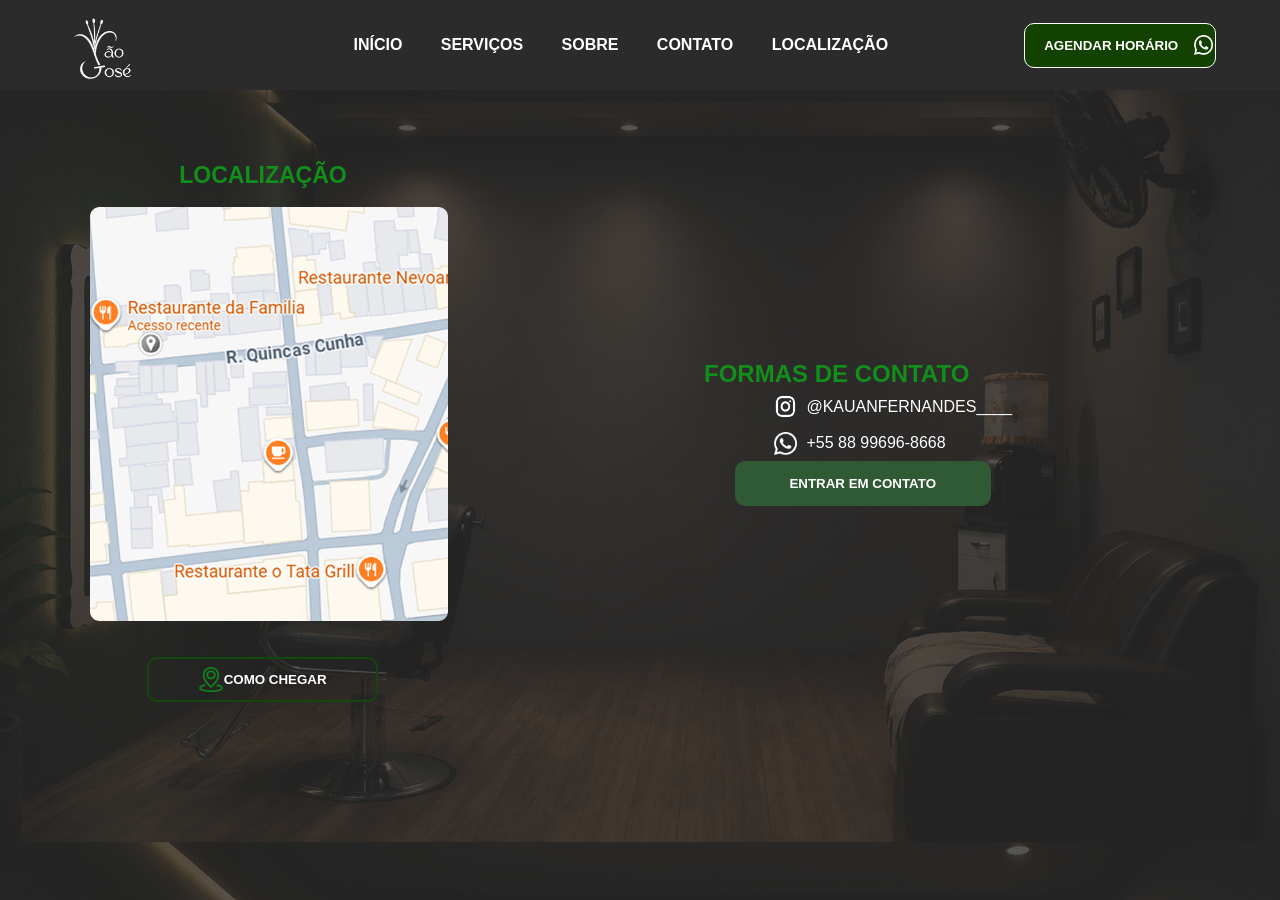
==== contato.html @ 746906e7 "novas alteraçoes" ====
<!DOCTYPE html>
<html lang="en">
<head>
    <meta charset="UTF-8">
    <meta name="viewport" content="width=device-width, initial-scale=1.0">
    <title>Contato e Localização</title>
    <link rel="stylesheet" href="style.css">
</head>
<body class="body-sn-localizacao">
      <nav class="incio-landing-page">
        <section class="logo">
            <img src="src/scripts/img/logo-barbearia.png" alt="logo">
        </section>
        <section class="links-incio">
            <a href="index.html">INÍCIO</a>
            <a href="servico.html">SERVIÇOS</a>
            <a href="sobrenos.html">SOBRE</a>
            <a href="contato.html">CONTATO</a>
            <a href="contato.html">LOCALIZAÇÃO</a>
        </section>
        <section class="btn-agendar">
            <button type="submit">AGENDAR HORÁRIO <img src="src/scripts/img/whatsapp.png" alt="icon-whatsapp"></button>
        </section>
    </nav>
    <main class="corpo-localizacao-contato">
        <section class="area-localizacao">
            <h1>LOCALIZAÇÃO</h1>
            <img class="mapa" src="src/scripts/img/mapa.png" alt="mapa">
            <button type="button">
                <img class="icon-local" src="src/scripts/img/location.png" alt="icon-local">
                COMO CHEGAR
            </button>
        </section>
        <section class="area-contato">
            <h1>FORMAS DE CONTATO</h1>
            <a href="#"><img src="src/scripts/img/social media.png" alt="insta">@KAUANFERNANDES____</a>
            <a href="#"><img src="src/scripts/img/whatsapp.png" alt="whtsapp">+55 88 99696-8668</a>
            <button>ENTRAR EM CONTATO</button>
        </section>
    </main>
    
    
</body>
</html>
---- style.css ----
* {
    margin: 0%;
    padding: 0%;
    box-sizing: border-box;
    font-family: Miranda sans, sans-serif;
}

.incio-landing-page {
    background-color: #2B2B2B;
    display: flex;
    align-items: center;
    justify-content: space-between;
    height: 10vh;
}

.logo img {
    width: 8vw;
    margin-top: 3.5vh;
    margin-left: 4vw;
}

.links-incio {
    display: flex;
    gap: 3vw;
    font-weight: 580;
    margin-left: 5VW;

}

.links-incio a {
    text-decoration: none;
    color: #ffff;

}

.links-incio :hover {
    border-bottom: 1px #fff solid;
}

.links-incio :hover {

    color: #7d9872;
}






.btn-agendar img {
    display: flex;
    align-items: center;
    width: 1.5vw;
}

.btn-agendar button {
    display: flex;
    align-items: center;
    background-color: #134200;

    border-radius: 10px;
    width: 15vw;
    height: 5vh;
    margin-right: 5vw;
    padding-left: 1.5vw;
    gap: 1.2vw;
    color: #ffff;
    font-weight: 700;
    cursor: pointer;
    border: 1.5px #ffff solid;
}

.btn-agendar :hover {

    background-color: #32462F;
}

.line1 {
    background-color: #4B6A47;
    width: 2vw;
    height: 0.2vh;
    margin-top: 0.5vh;

}

.texto-informativo {
    display: flex;
    align-items: center;
    margin-top: 3vh;
    color: #4B6A47;
    font-size: 0.9vw;
    font-weight: 600;
    margin-left: 3vw;

}

.cada {
    color: #32462F;
    font-size: 4vw;
    font-weight: bolder;
    margin-top: 3vh;
    margin-left: 4vw;
    background: linear-gradient(to bottom,
            #7d9872 0%,
            #5d7752 45%,
            #415539 100%);

    -webkit-background-clip: text;
    background-clip: text;
    color: transparent;


}

.detalhe {
    color: #393939;
    font-size: 4vw;
    font-weight: bolder;
    margin-left: 9vw;
    margin-top: -1vw;
    background: linear-gradient(to bottom,
            #6b6b6b 0%,
            #555555 30%,
            #393939 70%,
            #232323 100%);

    -webkit-background-clip: text;
    background-clip: text;
    color: transparent;

    text-shadow:
        0 0 2px rgba(255, 255, 255, .15),
        0 0 10px rgba(120, 120, 120, .2);



}

.importa {
    color: #32462F;
    font-size: 4vw;
    font-weight: bolder;
    margin-left: 14vw;
    margin-top: -1vw;
    background: linear-gradient(to bottom,
            #7d9872 0%,
            #5d7752 45%,
            #415539 100%);

    -webkit-background-clip: text;
    background-clip: text;
    color: transparent;




}

.CTA-subtext p {
    width: 25vw;
    margin-left: 4vw;
    font-size: 1.5vw;
    margin-top: 3vh;
}

.icons-text {
    display: flex;
    align-items: center;
    gap: 3vw;
    margin-top: 8vh;
    margin-left: 6vw;

}

.icons-text img {
    width: 6vw;
}

.area-kaua {
    display: flex;
    margin-left: 54.99vw;
    background-color: #32462F;
    width: 45vw;
    margin-top: -64.6vh;
    height: 89.9vh;
    border-bottom-left-radius: 28%;
    border-top-left-radius: 70%;

}

.area-kaua img {
    margin-top: 19.85vh;
    margin-left: 11.4vw;
    height: 70vh;

}
.body-sn{
      background-image: url('src/scripts/img/fundoladingpage.png');
    background-size: cover;
    
}

.body-sn-localizacao

 {
    background-image: url('src/scripts/img/img-localização-contato.png');
    background-size: cover;

}

.texto-informativo-sn {
    color: #fff;
    font-weight: 580;
    font-size: 1vw;
    margin-top: 5vh;
    margin-left: 5vw;
}

.line2 {
    background-color: #fff;
    width: 6vw;
    height: 0.2vh;
}
.corpo-localizacao-contato{
    display: flex;
}

.area-localizacao{
    display: flex;
    flex-direction: column;
}
.area-localizacao h1 {
    color: #128E1B;
    font-size:1.8vw;
 margin-left: 14vw;
   margin-top: 8vh;
}
.icon-local{
    width: 2vw;
}
.area-localizacao button{
    background-color: transparent;
    cursor: pointer;
    color: #fff;
    font-weight: 600;
    border: #12480B solid 2px;
    border-radius: 10px;
    width: 18vw;
    height: 5vh;
    margin-top: 4vh;
    margin-left: 11.5vw;
    display: flex;
    align-items: center;
    justify-content: center
    
    
    
}

.mapa{
    margin-top: 2vh;
    margin-left: 7vw;
    width: 28vw;
}
.area-contato{
    display: flex;
    flex-direction: column;
    margin-left: 20vw;
    margin-top: 30vh;
}
.area-contato h1{
    display: flex;
    align-items: center;
    color: #128E1B;

}

.area-contato a{
    display: flex;
    align-items: center;
    text-decoration: none;
    color: white;
    cursor:pointer;
    margin-left: 5vw;
    gap: 1vh;
    padding: 0.5vw;
}
.area-contato img{
    width: 1.8vw;

}

.area-contato button{
    display: flex;
    align-items: center;
    justify-content: center;
    cursor: pointer;
    width: 20vw;
    height: 5vh;
    border-radius: 10px;
    border: none;
    background-color: #305a33;
    color: #fff;
    font-weight: 600;
    margin-left: 2.4vw;

}
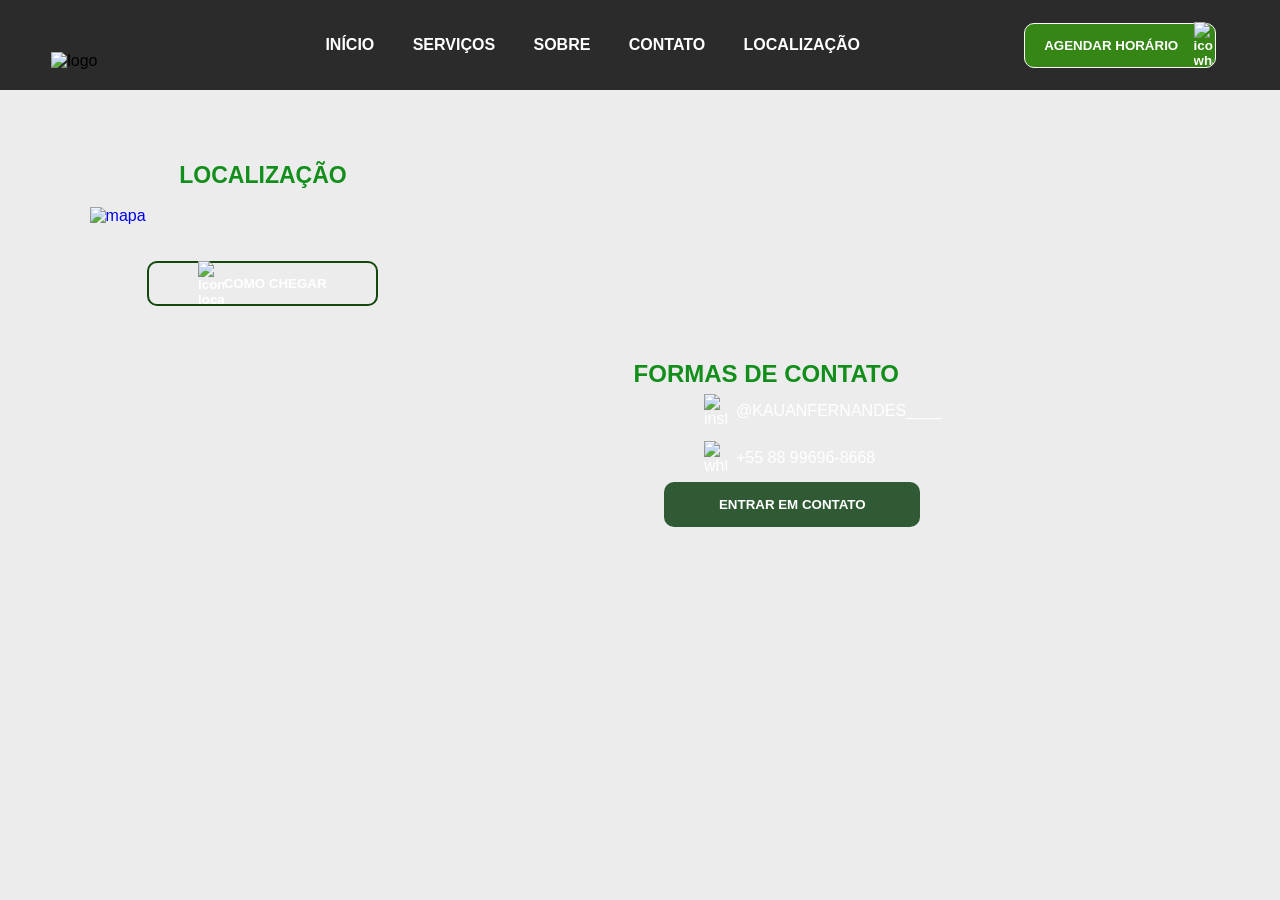
==== commit 1220ba81: "mudanças,estrutura" ====
--- a/contato.html
+++ b/contato.html
@@ -11,6 +11,9 @@
         <section class="logo">
             <img src="src/scripts/img/logo-barbearia.png" alt="logo">
         </section>
+         <div class="menu-toggle">
+            ☰
+        </div>
         <section class="links-incio">
             <a href="index.html">INÍCIO</a>
             <a href="servico.html">SERVIÇOS</a>
@@ -25,19 +28,25 @@
     <main class="corpo-localizacao-contato">
         <section class="area-localizacao">
             <h1>LOCALIZAÇÃO</h1>
-            <img class="mapa" src="src/scripts/img/mapa.png" alt="mapa">
+            <a href="https://maps.app.goo.gl/qqqoFXVmUrkW6f6p8">
+            <img class="mapa" src="src/scripts/img/mapa.png"  alt="mapa">
             <button type="button">
                 <img class="icon-local" src="src/scripts/img/location.png" alt="icon-local">
                 COMO CHEGAR
             </button>
+            </a>
         </section>
         <section class="area-contato">
             <h1>FORMAS DE CONTATO</h1>
-            <a href="#"><img src="src/scripts/img/social media.png" alt="insta">@KAUANFERNANDES____</a>
-            <a href="#"><img src="src/scripts/img/whatsapp.png" alt="whtsapp">+55 88 99696-8668</a>
-            <button>ENTRAR EM CONTATO</button>
+            <a href="https://www.instagram.com/kauafernandes_____?utm_source=ig_web_button_share_sheet&igsh=ZDNlZDc0MzIxNw=="><img src="src/scripts/img/social media.png" alt="insta">@KAUANFERNANDES____</a>
+            <a href="https://w.app/barbearia-sj"><img src="src/scripts/img/whatsapp.png" alt="whtsapp">+55 88 99696-8668</a>
+            <button onclick="mostrartoast()">ENTRAR EM CONTATO</button>
+            <section class="toast" id="toast">
+                Entre em contato comigo pelo Whatsapp ou Instagram.
+            </section>
         </section>
     </main>
+    <script src="src/scripts/index.js"></script>
     
     
 </body>
--- a/style.css
+++ b/style.css
@@ -1,10 +1,15 @@
 * {
-    margin: 0%;
-    padding: 0%;
+    margin: 0;
+    padding: 0;
     box-sizing: border-box;
     font-family: Miranda sans, sans-serif;
 }
 
+body {
+    background-color: #ececec;
+}
+
+/* /* AREA INICIO */
 .incio-landing-page {
     background-color: #2B2B2B;
     display: flex;
@@ -56,7 +61,7 @@
 .btn-agendar button {
     display: flex;
     align-items: center;
-    background-color: #134200;
+    background-color: #368616;
 
     border-radius: 10px;
     width: 15vw;
@@ -177,9 +182,11 @@
 }
 
 .area-kaua {
+
     display: flex;
     margin-left: 54.99vw;
-    background-color: #32462F;
+    background-image: url("src/scripts/img/img-localização-contato.png");
+    background-position: -140px;
     width: 45vw;
     margin-top: -64.6vh;
     height: 89.9vh;
@@ -194,19 +201,20 @@
     height: 70vh;
 
 }
-.body-sn{
-      background-image: url('src/scripts/img/fundoladingpage.png');
-    background-size: cover;
-    
-}
-
-.body-sn-localizacao
-
- {
-    background-image: url('src/scripts/img/img-localização-contato.png');
-    background-size: cover;
-
-}
+
+/* AREA SOBRE NOS  */
+
+
+.body-sn {
+    background-image: url("src/scripts/img/fundo-sombra.JPEG");
+    background-repeat: no-repeat;
+    overflow-x: hidden;
+    background-position: center;
+}
+
+
+
+
 
 .texto-informativo-sn {
     color: #fff;
@@ -221,24 +229,210 @@
     width: 6vw;
     height: 0.2vh;
 }
-.corpo-localizacao-contato{
-    display: flex;
-}
-
-.area-localizacao{
+
+.texto-principal-sn {
+    display: flex;
+    align-items: center;
+    margin-top: 8vh;
+}
+
+.parte1-text-princ {
+    font-size: 3.5vw;
+    font-weight: 700;
+
+    margin-top: 2vh;
+    width: 40vw;
+    margin-left: 3vw;
+    color: #fff;
+    font-weight: 700;
+    background: linear-gradient(to bottom,
+            #ffffff 0%,
+            #f2f2f2 30%,
+            #d9d9d9 70%,
+            #bfbfbf 100%);
+
+    -webkit-background-clip: text;
+    background-clip: text;
+    color: transparent;
+
+    text-shadow:
+        0 0 2px rgba(255, 255, 255, 0.4),
+        0 0 10px rgba(255, 255, 255, 0.25);
+}
+
+.parte2-text-princ {
+    font-size: 3.5vw;
+    font-weight: 700;
+    color: #32462F;
+    font-weight: 700;
+    background: linear-gradient(to bottom,
+            #7d9872 0%,
+            #5d7752 45%,
+            #415539 100%);
+
+    -webkit-background-clip: text;
+    background-clip: text;
+    color: transparent;
+
+
+    margin-top: 5vw;
+    margin-left: -22vw;
+}
+
+
+
+.subtext {
+    color: #fff;
+    width: 25vw;
+    text-align: justify;
+    font-weight: lighter;
+    margin-left: 3.8vw;
+    margin-top: 2vh;
+
+    margin-top: 3vh;
+    text-align: justify;
+    line-height: 1.6;
+}
+
+
+
+.area-kaua2 {
+    display: flex;
+    align-items: center;
+    justify-content: space-evenly;
+    margin-left: 60vw;
+    margin-top: -32vw;
+
+}
+
+.area-kaua2 img {
+    width: 20vw;
+}
+
+.sn-prt2 {
+    background-color: #fff;
+
+}
+
+.area-nossa-historia {
+    display: flex;
+    align-items: center;
+}
+
+.img-certificado img {
+    width: 25vw;
+    border-radius: 15px;
+    margin-left: 3vw;
+    margin-top: 7vh;
+}
+
+.name-historia-text {
     display: flex;
     flex-direction: column;
-}
+    gap: 1.4vh;
+    margin-top: 3vh;
+    margin-left: 1.5vw;
+}
+
+.nossa-historia {
+    display: flex;
+    align-items: center;
+    margin-top: 3vh;
+    color: #4B6A47;
+    font-size: 0.9vw;
+    font-weight: 600;
+
+}
+
+.text-nossa-historia {
+    color: #12480B;
+    width: 39vw;
+    text-align: justify;
+}
+
+.area-valores {
+    background-color: #32462F;
+    width: 100%;
+    margin-top: 7vh;
+
+
+}
+
+.titulo-valores {
+    display: flex;
+    align-items: center;
+    justify-content: center;
+    flex-direction: column;
+
+}
+
+.titulo-valores p {
+    color: #fff;
+}
+
+.titulo-valores h1 {
+    color: #fff;
+}
+
+.valores{
+    display: flex;
+    align-items: center;
+    justify-content: space-around;
+    
+}
+.card{
+    display: flex;
+    align-items: center;
+    flex-direction: column;
+    text-align: justify;
+    gap: 0.5VW;
+}
+.card span{
+    color: #00A30A;
+    font-weight: 600;
+}
+.card p{ color: #E8E8E8;
+   width: 15vw;
+
+}
+
+
+
+
+
+
+/* AREA LOCALIZAÇÃO E CONTATOS */
+
+.body-sn-localizacao {
+    background-image: url("src/scripts/img/fundoladingpage.png");
+}
+
+.corpo-localizacao-contato {
+    display: flex;
+}
+
+.area-localizacao {
+    display: flex;
+    flex-direction: column;
+}
+
+.area-localizacao a {
+    text-decoration: none;
+}
+
+
 .area-localizacao h1 {
     color: #128E1B;
-    font-size:1.8vw;
- margin-left: 14vw;
-   margin-top: 8vh;
-}
-.icon-local{
+    font-size: 1.8vw;
+    margin-left: 14vw;
+    margin-top: 8vh;
+}
+
+.icon-local {
     width: 2vw;
 }
-.area-localizacao button{
+
+.area-localizacao button {
     background-color: transparent;
     cursor: pointer;
     color: #fff;
@@ -252,45 +446,46 @@
     display: flex;
     align-items: center;
     justify-content: center
-    
-    
-    
-}
-
-.mapa{
+}
+
+
+.mapa {
     margin-top: 2vh;
     margin-left: 7vw;
     width: 28vw;
 }
-.area-contato{
+
+.area-contato {
     display: flex;
     flex-direction: column;
     margin-left: 20vw;
     margin-top: 30vh;
 }
-.area-contato h1{
+
+.area-contato h1 {
     display: flex;
     align-items: center;
     color: #128E1B;
 
 }
 
-.area-contato a{
+.area-contato a {
     display: flex;
     align-items: center;
     text-decoration: none;
     color: white;
-    cursor:pointer;
+    cursor: pointer;
     margin-left: 5vw;
     gap: 1vh;
     padding: 0.5vw;
 }
-.area-contato img{
+
+.area-contato img {
     width: 1.8vw;
 
 }
 
-.area-contato button{
+.area-contato button {
     display: flex;
     align-items: center;
     justify-content: center;
@@ -304,4 +499,644 @@
     font-weight: 600;
     margin-left: 2.4vw;
 
+}
+
+.area-contato button:hover {
+    background-color: #0f8617;
+}
+
+
+
+/* AREA SERVIÇOS #2B2B2B */
+
+.servico {
+    height: 35vh;
+    width: 98.99vw;
+    background-color: #161616;
+
+}
+
+.area-text-servico {
+    color: #fff;
+    font-size: 0.8vw;
+    margin-left: 3vw;
+    padding-top: 5vh;
+}
+
+
+
+.area-servicos {
+    display: flex;
+    align-items: center;
+    justify-content: center;
+    gap: 1vw;
+    margin-top: -2vh;
+    transition: all 0.10s cubic-bezier(0.22, 1, 0.36, 1);
+
+}
+
+.area-servicos .card1:hover {
+    border: #128E1B solid 0.5px;
+    transform: translateY(-4px) scale(1.015);
+    box-shadow: 0 20px 40px rgba(0, 0, 0, 0, 0.25);
+}
+
+
+.card1 {
+    display: flex;
+    align-items: center;
+
+    background-color: #2B2B2B;
+    width: 23vw;
+    height: 20vh;
+    border-radius: 10px;
+    margin-top: 3vh;
+
+}
+
+
+.card1 img {
+    width: 5vw;
+
+    margin-left: 1vw;
+}
+
+.card1 p {
+    color: #fff;
+    font-weight: 600;
+    ;
+}
+
+.card1 span {
+
+    font-weight: 600;
+    color: #128E1B
+}
+
+.img-baber img {
+    width: 25vw;
+    border-radius: 15px;
+    margin-left: 3vw;
+    margin-top: 8vh;
+}
+
+.area-texto-ambient-barber {
+    display: flex;
+    align-items: center;
+}
+
+.name-SJ-text {
+    display: flex;
+    flex-direction: column;
+    gap: 1.4vh;
+    margin-top: 3vh;
+    margin-left: 3vw;
+}
+
+.sj {
+    display: flex;
+    align-items: center;
+    margin-top: 3vh;
+    color: #4B6A47;
+    font-size: 0.9vw;
+    font-weight: 600;
+    margin-left: 10vw;
+
+}
+
+
+
+
+.text-ambiente {
+    color: #12480B;
+    width: 30vw;
+    text-align: justify;
+}
+
+
+
+.texto-resultados P {
+    font-size: 1.5VW;
+    margin-top: 4vh;
+    margin-left: 6vw;
+    font-weight: 600;
+    color: #128E1B
+}
+
+.imagens-resultados img {
+    width: 15vw;
+
+
+}
+
+.imagens-resultados {
+    display: flex;
+    gap: 2vw;
+    margin-left: 9vw;
+    margin-top: 2vh;
+    cursor: pointer;
+    transition: all 0.6s cubic-bezier(0.22, 1, 0.36, 1);
+    box-shadow: 0 4px 6px rgba(0, 0, 0, 0, 0.1);
+
+}
+
+.imagens-resultados :hover {
+    transform: translateY(-4px) scale(1.015);
+    box-shadow: 0 20px 40px rgba(0, 0, 0, 0, 0.25);
+}
+
+.toast {
+    position: fixed;
+    background-color: #555555;
+    width: 30vw;
+    height: 5vh;
+    display: flex;
+    align-items: center;
+    padding-left: 1.5vw;
+    border-radius: 10px;
+    color: white;
+    margin-top: 18vw;
+    margin-left: 5vw;
+    opacity: 0;
+    visibility: hidden;
+    transition: all 0.3s ease;
+}
+
+.toast.show {
+    opacity: 1;
+    visibility: visible;
+
+}
+
+.menu-toggle {
+    display: none;
+    color: white;
+    font-size: 2rem;
+    cursor: pointer;
+    margin-right: 20px;
+}
+
+/* RESPONSIVIDADE MOBILE */
+@media (max-width: 768px) {
+
+    .incio-landing-page {
+        position: relative;
+        justify-content: space-between;
+        padding: 0 20px;
+    }
+
+    .logo img {
+        width: 90px;
+        margin-top: 5vw;
+    }
+
+    .menu-toggle {
+        display: block;
+    }
+
+    .links-incio {
+        display: none;
+        flex-direction: column;
+        position: absolute;
+        top: 100%;
+        left: 50vw;
+        width: 50%;
+        height: 115vh;
+        background: #2B2B2B;
+        padding: 20px 0;
+        text-align: center;
+        gap: 20px;
+        z-index: 999;
+
+
+    }
+
+    .links-incio a {
+        margin-top: 2vh;
+    }
+
+    .links-incio.active {
+        display: flex;
+    }
+
+    .btn-agendar {
+        display: none;
+    }
+
+
+    .texto-informativo,
+    .texto-informativo-sn,
+    .nossa-historia,
+    .sj {
+        font-size: 14px;
+    }
+
+    .cada,
+    .detalhe,
+    .importa {
+        font-size: 12vw;
+        margin-left: 20px;
+        margin-top: 0;
+    }
+
+    .CTA-subtext p {
+        width: 90%;
+        font-size: 18px;
+        margin: 20px auto;
+        text-align: center;
+    }
+
+    .icons-text {
+        flex-wrap: wrap;
+        justify-content: center;
+        margin: 30px 0;
+    }
+
+    .icons-text img {
+        width: 60px;
+    }
+
+    .area-kaua {
+        width: 100%;
+        height: auto;
+        margin: 30px 0 0 0;
+        background-position: center;
+        border-radius: 0;
+        justify-content: center;
+
+    }
+
+    .area-kaua img {
+        width: 80%;
+        height: auto;
+        margin: 0;
+
+    }
+
+    .texto-principal-sn {
+        flex-direction: column;
+        align-items: flex-start;
+        margin-top: 5vh;
+    }
+
+    .parte1-text-princ,
+    .parte2-text-princ {
+        width: 90%;
+        font-size: 10vw;
+        margin: 0 20px;
+    }
+
+    .subtext {
+        width: 90%;
+        margin: 20px auto;
+    }
+
+    .nossa-historia {
+        margin-left: 33vw;
+        font-size: 4vw;
+
+    }
+
+
+
+
+    .area-nossa-historia,
+    .area-texto-ambient-barber,
+    .corpo-localizacao-contato {
+        flex-direction: column;
+    }
+
+    .img-certificado img,
+    .img-baber img {
+        width: 90%;
+        margin: 20px auto;
+        display: block;
+    }
+
+    .text-nossa-historia,
+    .text-ambiente {
+        width: 90%;
+        margin: auto;
+    }
+
+    .text-servico {
+        margin-left: 5vw;
+        font-size: 5vw;
+    }
+
+    .servico {
+        height: auto;
+        padding-bottom: 30px;
+    }
+
+    .area-servicos {
+        flex-direction: column;
+        gap: 15px;
+    }
+
+    .card1 {
+        width: 90%;
+        height: auto;
+        padding: 20px;
+    }
+
+    .card1 img {
+        width: 60px;
+    }
+
+    .area-localizacao h1,
+    .area-contato h1 {
+        font-size: 24px;
+        margin-left: 0;
+        text-align: center;
+    }
+
+    .mapa {
+        display: flex;
+        width: 90%;
+        margin: 20px auto;
+    }
+
+    .area-localizacao button,
+    .area-contato button {
+        width: 90%;
+        margin: 20px auto;
+    }
+
+    .area-contato {
+        margin: 30px 0;
+        align-items: center;
+    }
+
+    .area-contato a {
+        margin: 0;
+    }
+
+    .area-contato img,
+    .icon-local {
+        width: 25px;
+    }
+
+    .texto-resultados p {
+        font-size: 22px;
+        text-align: center;
+        margin: 20px 0;
+    }
+
+    .imagens-resultados {
+        flex-direction: column;
+        align-items: center;
+        margin: 0;
+        gap: 5vw;
+
+    }
+
+    .imagens-resultados img {
+        width: 90%;
+    }
+
+    .toast {
+        display: flex;
+        width: 90%;
+        margin-right: 3vw;
+
+        bottom: -1px;
+
+    }
+
+    .area-kaua2{
+        display: none;
+    }
+    .area-kaua2 img{
+        display: none;
+    }
+    .valores{
+        flex-direction: column;
+        gap: 2vw;
+        margin-top: 2vh;
+    }
+    .card p{
+        width: 50vw;
+    }
+    .area-valores p,h1.line21{
+        margin-top: 3vh;
+    }
+    .body-sn{
+        background-image: url("src/scripts/img/fundo-sombra-cell.png");
+    }
+   
+
+}
+
+/* ==========================
+   RESPONSIVIDADE TABLET
+   ========================== */
+
+@media (min-width:769px) and (max-width:1024px) {
+
+    /* HEADER */
+
+    .logo img {
+        width: 14vw;
+    }
+
+    .links-incio {
+        gap: 2vw;
+        font-size: 1.5vw;
+    }
+
+    .btn-agendar button {
+        width: 22vw;
+        font-size: 1.5vw;
+    }
+
+    .btn-agendar img {
+        width: 2vw;
+    }
+
+    /* HERO */
+
+    .texto-informativo {
+        font-size: 1.5vw;
+    }
+
+    .cada,
+    .detalhe,
+    .importa {
+        font-size: 6vw;
+    }
+
+    .CTA-subtext p {
+        width: 40vw;
+        font-size: 2vw;
+    }
+
+    .icons-text img {
+        width: 8vw;
+    }
+
+    .area-kaua {
+        width: 50vw;
+        margin-left: 50vw;
+        background-position: center;
+    }
+
+    .area-kaua img {
+        height: 60vh;
+        margin-left: 8vw;
+    }
+
+    /* SOBRE NÓS */
+
+    .texto-informativo-sn {
+        font-size: 1.5vw;
+    }
+
+    .parte1-text-princ {
+        font-size: 6vw;
+        width: 70vw;
+    }
+
+    .parte2-text-princ {
+        font-size: 6vw;
+        margin-left: -42vw;
+    }
+
+    .subtext {
+        width: 50vw;
+        font-size: 1.8vw;
+    }
+
+    .area-kaua2 {
+        margin-left: 55vw;
+        margin-top: -25vw;
+    }
+
+    .area-kaua2 img {
+        width: 25vw;
+    }
+
+    /* HISTÓRIA */
+
+    .img-certificado img {
+        width: 35vw;
+    }
+
+    .text-nossa-historia {
+        width: 50vw;
+        font-size: 1.8vw;
+    }
+
+    .nossa-historia {
+        font-size: 1.4vw;
+    }
+
+    /* VALORES */
+
+    .titulo-valores p {
+        font-size: 1.6vw;
+    }
+
+    .titulo-valores h1 {
+        font-size: 4vw;
+    }
+
+    .card p {
+        width: 22vw;
+        font-size: 1.6vw;
+    }
+
+    .card img {
+        width: 5vw;
+    }
+
+    /* SERVIÇOS */
+
+    .servico {
+        height: auto;
+        padding-bottom: 5vh;
+    }
+
+    .area-text-servico {
+        font-size: 1.4vw;
+    }
+
+    .area-servicos {
+        flex-wrap: wrap;
+        gap: 2vw;
+    }
+
+    .card1 {
+        width: 45vw;
+        height: 18vh;
+    }
+
+    .card1 img {
+        width: 6vw;
+    }
+
+    /* AMBIENTE */
+
+    .img-baber img {
+        width: 35vw;
+    }
+
+    .text-ambiente {
+        width: 45vw;
+        font-size: 1.8vw;
+    }
+
+    /* RESULTADOS */
+
+    .texto-resultados p {
+        font-size: 2.5vw;
+    }
+
+    .imagens-resultados {
+        justify-content: center;
+        flex-wrap: wrap;
+        margin-left: 0;
+    }
+
+    .imagens-resultados img {
+        width: 25vw;
+    }
+
+    /* LOCALIZAÇÃO */
+
+    .mapa {
+        width: 40vw;
+    }
+
+    .area-localizacao h1,
+    .area-contato h1 {
+        font-size: 2.5vw;
+    }
+
+    .area-localizacao button {
+        width: 25vw;
+    }
+
+    .area-contato {
+        margin-left: 10vw;
+        margin-top: 20vh;
+    }
+
+    .area-contato button {
+        width: 25vw;
+    }
+
+    .area-contato img {
+        width: 2.5vw;
+    }
+
+    .icon-local {
+        width: 2.5vw;
+    }
+
+    /* TOAST */
+
+    .toast {
+        width: 45vw;
+    }
 }
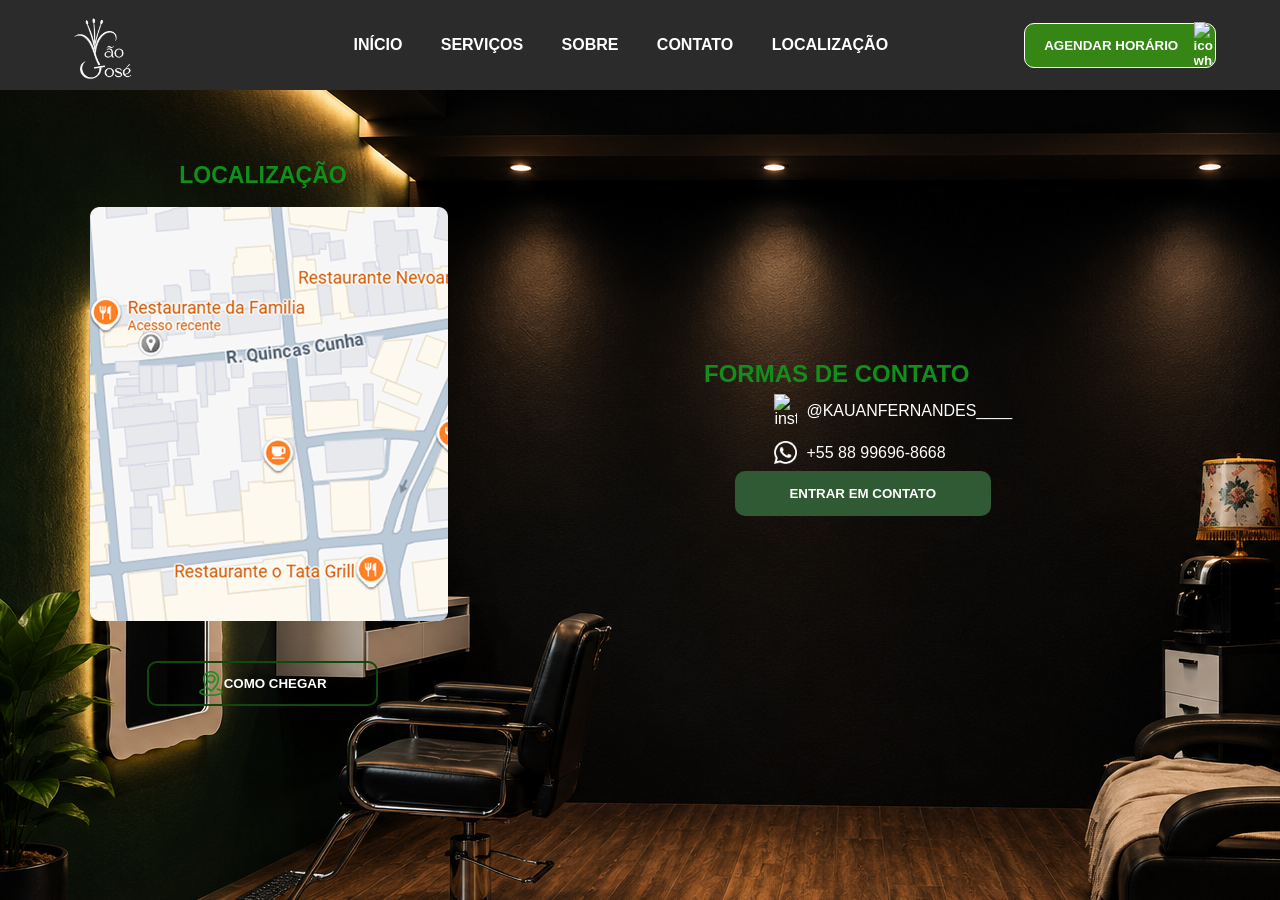
==== commit b46c90b7: "ajeitando as img" ====
--- a/contato.html
+++ b/contato.html
@@ -9,7 +9,7 @@
 <body class="body-sn-localizacao">
       <nav class="incio-landing-page">
         <section class="logo">
-            <img src="src/scripts/img/logo-barbearia.png" alt="logo">
+            <img src="src/img/logo-barbearia.png" alt="logo">
         </section>
          <div class="menu-toggle">
             ☰
@@ -29,9 +29,9 @@
         <section class="area-localizacao">
             <h1>LOCALIZAÇÃO</h1>
             <a href="https://maps.app.goo.gl/qqqoFXVmUrkW6f6p8">
-            <img class="mapa" src="src/scripts/img/mapa.png"  alt="mapa">
+            <img class="mapa" src="src/img/mapa.png"  alt="mapa">
             <button type="button">
-                <img class="icon-local" src="src/scripts/img/location.png" alt="icon-local">
+                <img class="icon-local" src="src/img/location.png" alt="icon-local">
                 COMO CHEGAR
             </button>
             </a>
@@ -39,14 +39,14 @@
         <section class="area-contato">
             <h1>FORMAS DE CONTATO</h1>
             <a href="https://www.instagram.com/kauafernandes_____?utm_source=ig_web_button_share_sheet&igsh=ZDNlZDc0MzIxNw=="><img src="src/scripts/img/social media.png" alt="insta">@KAUANFERNANDES____</a>
-            <a href="https://w.app/barbearia-sj"><img src="src/scripts/img/whatsapp.png" alt="whtsapp">+55 88 99696-8668</a>
+            <a href="https://w.app/barbearia-sj"><img src="src/img/whatsapp.png" alt="whtsapp">+55 88 99696-8668</a>
             <button onclick="mostrartoast()">ENTRAR EM CONTATO</button>
             <section class="toast" id="toast">
                 Entre em contato comigo pelo Whatsapp ou Instagram.
             </section>
         </section>
     </main>
-    <script src="src/scripts/index.js"></script>
+    <script src="src/index.js"></script>
     
     
 </body>
--- a/style.css
+++ b/style.css
@@ -185,7 +185,7 @@
 
     display: flex;
     margin-left: 54.99vw;
-    background-image: url("src/scripts/img/img-localização-contato.png");
+    background-image: url("src/img/img-localização-contato.png");
     background-position: -140px;
     width: 45vw;
     margin-top: -64.6vh;
@@ -206,7 +206,7 @@
 
 
 .body-sn {
-    background-image: url("src/scripts/img/fundo-sombra.JPEG");
+    background-image: url("src/img/fundo-sombra.JPEG");
     background-repeat: no-repeat;
     overflow-x: hidden;
     background-position: center;
@@ -404,7 +404,7 @@
 /* AREA LOCALIZAÇÃO E CONTATOS */
 
 .body-sn-localizacao {
-    background-image: url("src/scripts/img/fundoladingpage.png");
+    background-image: url("src/img/fundoladingpage.png");
 }
 
 .corpo-localizacao-contato {
@@ -922,7 +922,7 @@
         margin-top: 3vh;
     }
     .body-sn{
-        background-image: url("src/scripts/img/fundo-sombra-cell.png");
+        background-image: url("src/img/fundo-sombra-cell.png");
     }
    
 
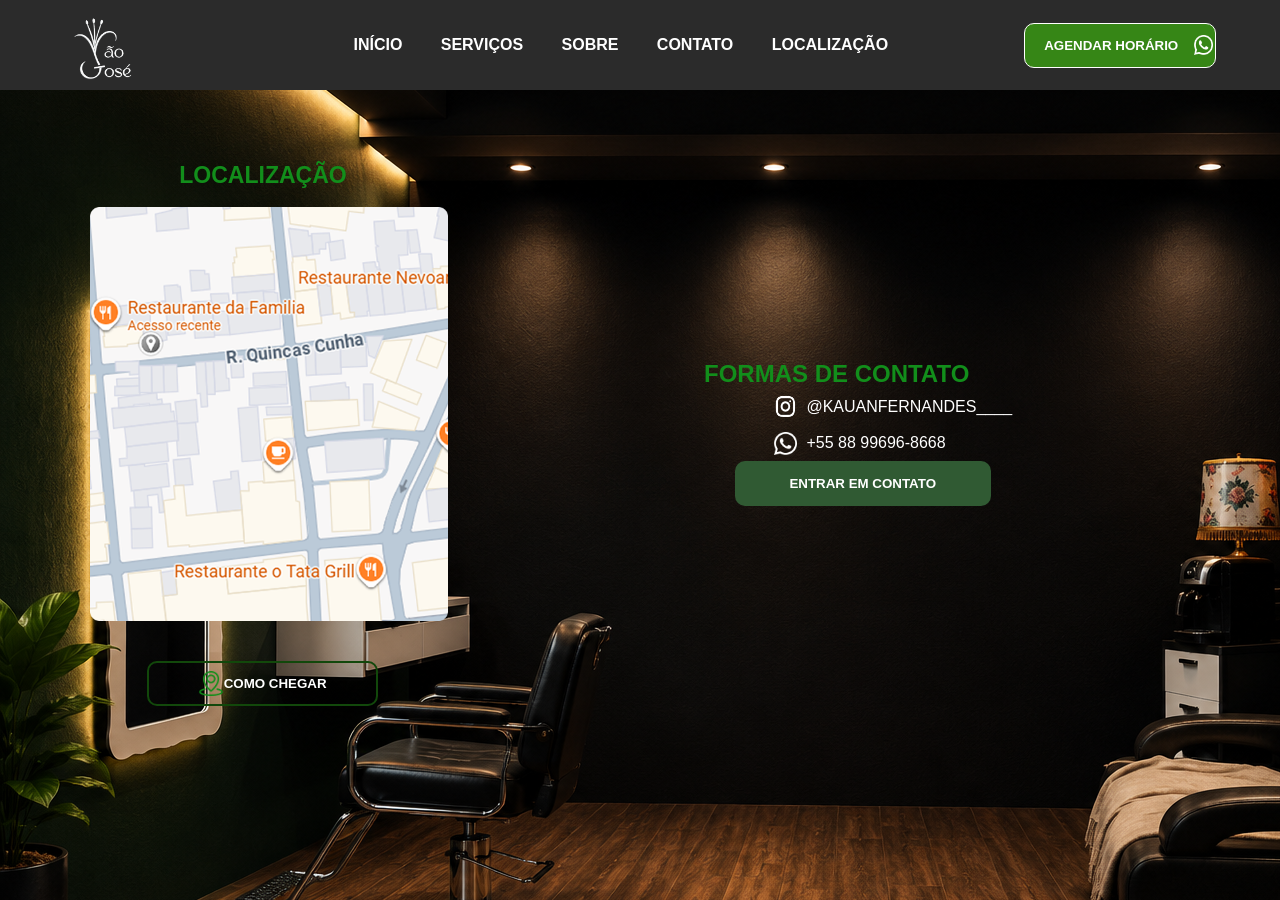
==== commit 611d5434: "correção imgs" ====
--- a/contato.html
+++ b/contato.html
@@ -22,7 +22,7 @@
             <a href="contato.html">LOCALIZAÇÃO</a>
         </section>
         <section class="btn-agendar">
-            <button type="submit">AGENDAR HORÁRIO <img src="src/scripts/img/whatsapp.png" alt="icon-whatsapp"></button>
+            <button type="submit">AGENDAR HORÁRIO <img src="src/img/whatsapp.png" alt="icon-whatsapp"></button>
         </section>
     </nav>
     <main class="corpo-localizacao-contato">
@@ -38,7 +38,7 @@
         </section>
         <section class="area-contato">
             <h1>FORMAS DE CONTATO</h1>
-            <a href="https://www.instagram.com/kauafernandes_____?utm_source=ig_web_button_share_sheet&igsh=ZDNlZDc0MzIxNw=="><img src="src/scripts/img/social media.png" alt="insta">@KAUANFERNANDES____</a>
+            <a href="https://www.instagram.com/kauafernandes_____?utm_source=ig_web_button_share_sheet&igsh=ZDNlZDc0MzIxNw=="><img src="src/img/social media.png" alt="insta">@KAUANFERNANDES____</a>
             <a href="https://w.app/barbearia-sj"><img src="src/img/whatsapp.png" alt="whtsapp">+55 88 99696-8668</a>
             <button onclick="mostrartoast()">ENTRAR EM CONTATO</button>
             <section class="toast" id="toast">
